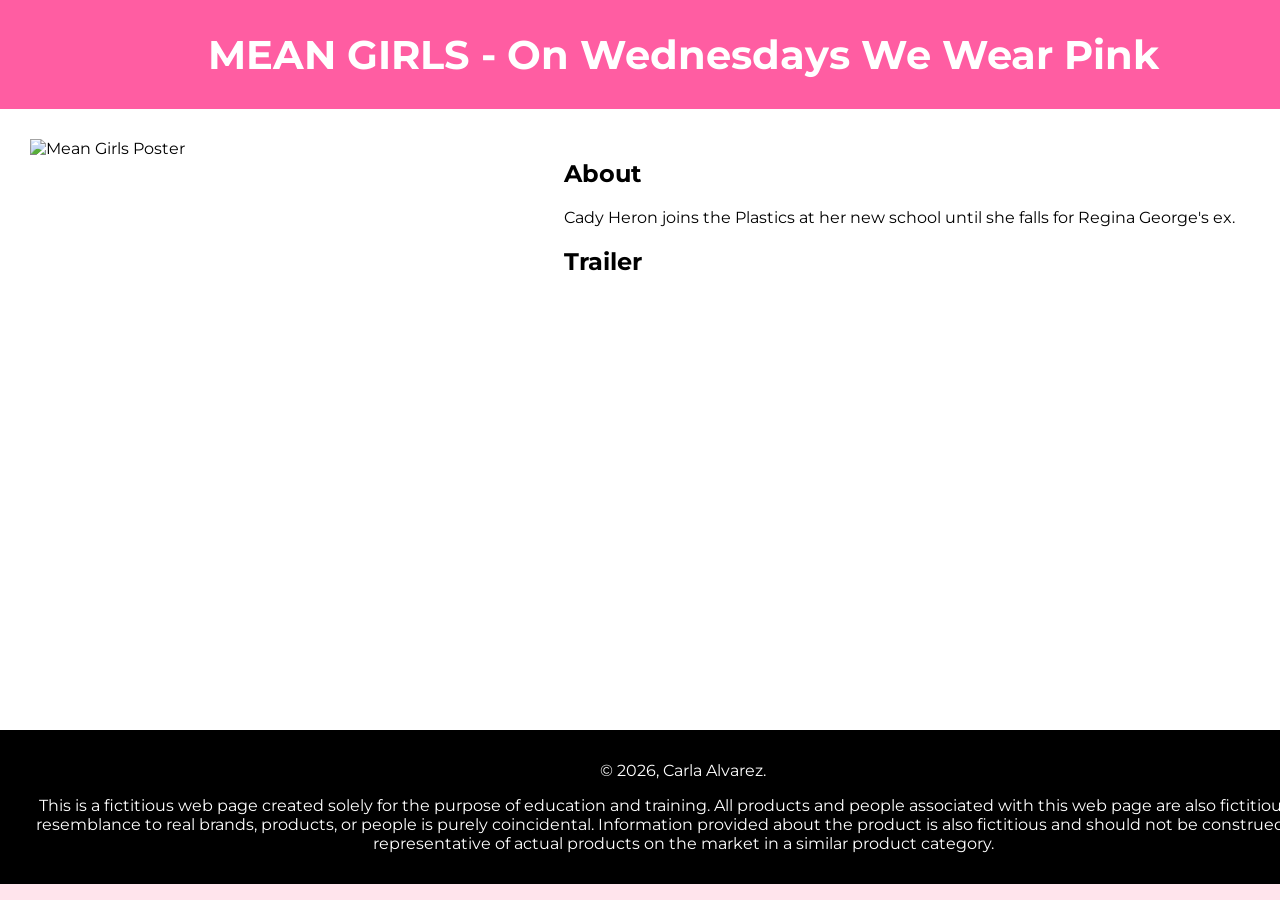
==== Gra1144CP3CarlaAlvarez2026C/index.html @ b6ee165d "Add files via upload" ====
<!doctype html>
<html>
<head>
<meta charset="UTF-8">
<title>Mean Girls</title>
<link href="https://fonts.googleapis.com/css2?family=Montserrat:wght@400;700&display=swap" rel="stylesheet">

<style>
/* CSS goes here - from board */
body{ margin:0; background:#ffe4ec; font-family:'Montserrat', sans-serif; }

#wrapper{
  width:1366px;
  display:block;
  margin:auto;
  background:white;
}

header{
  background:#ff5da2;
  color:white;
  padding:30px;
  text-align:center;
  font-size:40px;
  font-weight:700;
}

main{
  padding:30px;
  display:flex;
  gap:20px;
}

footer{
  background:black;
  color:white;
  padding:15px;
  text-align:center;
}

img{ width:100%; object-fit:cover; }
iframe{ width:100%; height:400px; border:0; }
</style>
</head>

<body>
  <div id="wrapper">
    <header>MEAN GIRLS - On Wednesdays We Wear Pink</header>
    
    <main>
      <div style="width:40%;">
        <img src="https://cdng.europosters.eu/pod_public/1300/266280.jpg" alt="Mean Girls Poster">
      </div>
      
      <div style="width:60%;">
        <h2>About</h2>
        <p>Cady Heron joins the Plastics at her new school until she falls for Regina George's ex.</p>
        
        <h2>Trailer</h2>
        <iframe width="560" height="315" src="https://www.youtube.com/embed/oDU84nmSDXc" title="Mean-Girls-Trailer" frameborder="0" allowfullscreen></iframe>
      </div>
    </main>
    
<footer> <p> &copy; 2026, Carla Alvarez.</p>
<p>This is a fictitious web page created solely for the purpose of education and training. All products and people associated with this web page are also fictitious. Any resemblance to real brands, products, or people is purely coincidental. Information provided about the product is also fictitious and should not be construed to be representative of actual products on the market in a similar product category.</p>
	  </footer>
  </div>
</body>
</html>
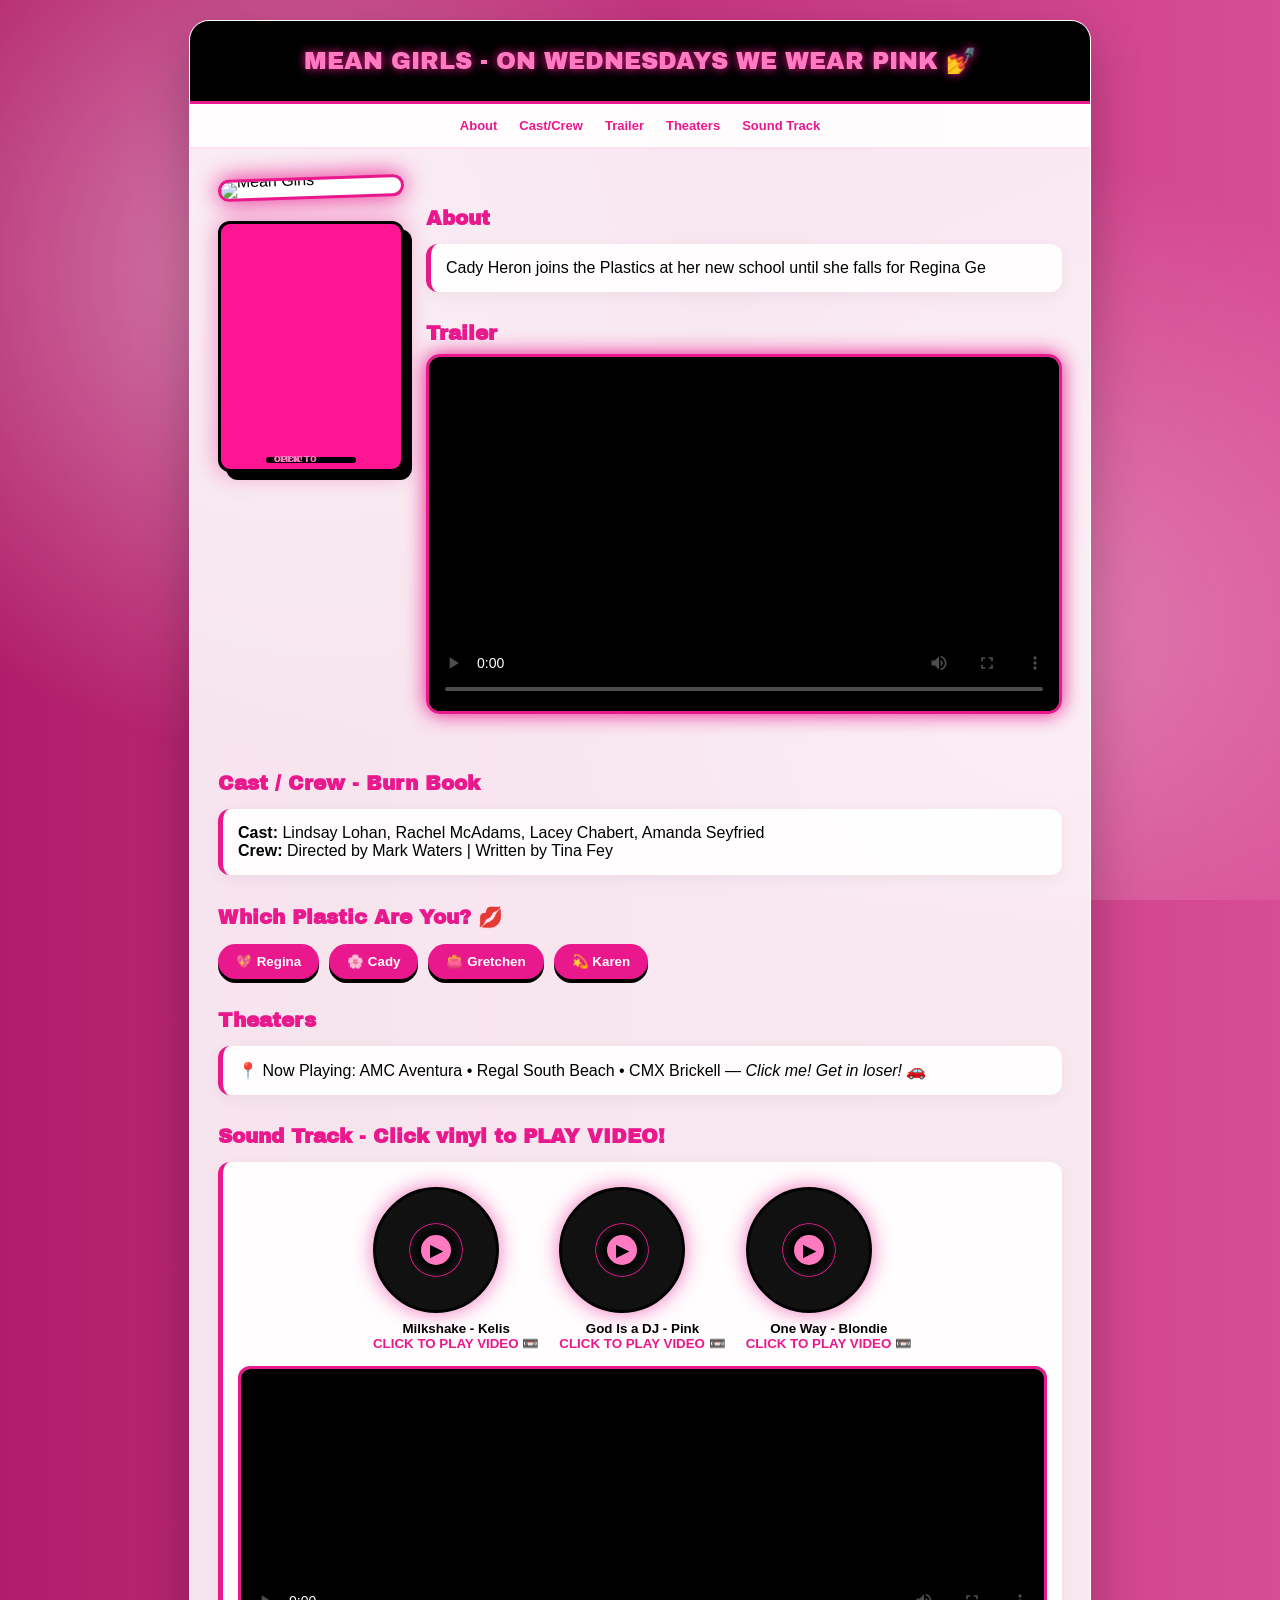
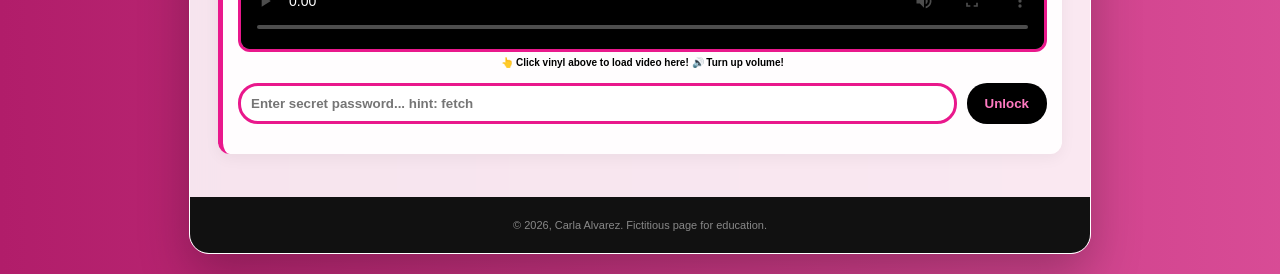
==== commit 183430be: "Update index.html" ====
--- a/Gra1144CP3CarlaAlvarez2026C/index.html
+++ b/Gra1144CP3CarlaAlvarez2026C/index.html
@@ -1,69 +1,174 @@
-<!doctype html>
+<!DOCTYPE html>
 <html>
 <head>
 <meta charset="UTF-8">
-<title>Mean Girls</title>
-<link href="https://fonts.googleapis.com/css2?family=Montserrat:wght@400;700&display=swap" rel="stylesheet">
-
+<meta name="viewport" content="width=device-width, initial-scale=1.0">
+<title>MEAN GIRLS - On Wednesdays We Wear Pink</title>
 <style>
-/* CSS goes here - from board */
-body{ margin:0; background:#ffe4ec; font-family:'Montserrat', sans-serif; }
-
-#wrapper{
-  width:1366px;
-  display:block;
-  margin:auto;
-  background:white;
-}
-
-header{
-  background:#ff5da2;
-  color:white;
-  padding:30px;
-  text-align:center;
-  font-size:40px;
-  font-weight:700;
-}
-
-main{
-  padding:30px;
-  display:flex;
-  gap:20px;
-}
-
-footer{
-  background:black;
-  color:white;
-  padding:15px;
-  text-align:center;
-}
-
-img{ width:100%; object-fit:cover; }
-iframe{ width:100%; height:400px; border:0; }
+  @import url('https://fonts.googleapis.com/css2?family=Archivo+Black&display=swap');
+  *{cursor: url("data:image/svg+xml;utf8,[STRIPPED]"), auto;}
+  body{margin:0; font-family:Arial, sans-serif; display:flex; justify-content:center; padding:20px; min-height:100vh; overflow-x:hidden; background: linear-gradient(270deg, #e9188c, #ff4db8, #ff1493, #ff7ac1, #b11d6a); background-size:800% 800%; animation:shinyPink 8s ease infinite; position:relative;}
+  body::before{content:''; position:fixed; inset:0; background: radial-gradient(circle at 20% 30%, rgba(255,255,255,0.4) 0%, transparent 40%), radial-gradient(circle at 80% 70%, rgba(255,255,255,0.3) 0%, transparent 40%); animation: glitterMove 6s ease-in-out infinite alternate; pointer-events:none;}
+  @keyframes shinyPink{0%{background-position:0% 50%}50%{background-position:100% 50%}100%{background-position:0% 50%}} @keyframes glitterMove{0%{transform:translate(0,0)}100%{transform:translate(-20px,20px)}}
+  .card{width:100%; max-width:900px; background:rgba(255,255,255,0.88); backdrop-filter:blur(16px); border-radius:20px; overflow:hidden; border:1px solid #fff; box-shadow:0 20px 50px rgba(0,0,0,0.25); position:relative; z-index:1; animation: floatCard 6s ease-in-out infinite;}
+  @keyframes floatCard{0%,100%{transform:translateY(0)}50%{transform:translateY(-6px)}}
+  .header{background:#000; color:#ff7ac1; text-align:center; padding:26px; font-family:'Archivo Black'; font-size:24px; border-bottom:3px solid #e9188c; text-shadow:0 0 10px #e9188c; animation: neonPulse 1.5s alternate infinite; cursor:pointer;}
+  @keyframes neonPulse{from{ text-shadow:0 0 10px #e9188c} to{ text-shadow:0 0 20px #fff, 0 0 40px #ff7ac1}}
+  nav{background:rgba(255,255,255,0.9); display:flex; justify-content:center; gap:22px; padding:14px; border-bottom:2px solid #ffe0ef; position:sticky; top:0; z-index:10;}
+  nav a{color:#e9188c; text-decoration:none; font-weight:900; font-size:13px; transition:0.3s;}
+  nav a:hover{transform:scale(1.2) rotate(-3deg); color:#000;}
+  .content{padding:28px; display:grid; grid-template-columns:180px 1fr; gap:28px; align-items:start;}
+  .left-col{display:flex; flex-direction:column; gap:22px;}
+  .poster-wrap{width:100%; border-radius:18px; overflow:hidden; transform:rotate(-2deg); border:3px solid #e9188c; box-shadow:0 0 25px #e9188c; background:#fff; line-height:0; transition:0.4s;}
+  .poster-wrap img{width:100%; display:block;}
+  .burn-book-wrap{width:100%; height:245px; perspective:800px; display:flex; justify-content:center; align-items:center; border-radius:12px; border:3px solid #000; box-shadow:8px 8px 0 #000, 0 0 25px rgba(233,24,140,0.5); overflow:hidden; background:#ff1493; line-height:0; cursor:pointer; position:relative;}
+  .burn-book-wrap img{width:100%; height:100%; object-fit:cover; transform: scale(1.35); border:none; animation: spinBook 4s linear infinite; transform-style:preserve-3d;}
+  .burn-book-wrap::after{content:'CLICK TO OPEN!'; position:absolute; bottom:6px; left:50%; transform:translateX(-50%); background:#000; color:#ff7ac1; font-family:'Archivo Black'; font-size:8px; padding:3px 8px; border-radius:10px; z-index:2;}
+  @keyframes spinBook{0%{transform:rotateY(0deg) rotate(-2deg) scale(1.35)}50%{transform:rotateY(180deg) rotate(2deg) scale(1.45)}100%{transform:rotateY(360deg) rotate(-2deg) scale(1.35)}}
+  h2{color:#e9188c; font-family:'Archivo Black'; font-size:20px; margin:30px 0 10px 0;}
+  .trailer-wrap{border:3px solid #e9188c; border-radius:14px; overflow:hidden; box-shadow:0 0 20px #e9188c;}
+  .trailer-wrap video{width:100%; display:block; aspect-ratio:16/9; background:#000;}
+  .section{padding:0 28px 28px 28px;}
+  .plastic-card{background:rgba(255,255,255,0.95); border-left:5px solid #e9188c; padding:15px; border-radius:12px; margin:15px 0; transition:0.4s; box-shadow:0 4px 15px rgba(0,0,0,0.05);}
+  .plastic-card:hover{transform:translateX(10px) rotateY(-8deg); background:#fff; box-shadow:-10px 10px 30px rgba(233,24,140,0.2); border-left-width:8px;}
+  .quiz{display:flex; gap:10px; flex-wrap:wrap; margin:15px 0;} .quiz button{background:#e9188c; color:#fff; border:none; padding:10px 18px; border-radius:20px; font-weight:900; transition:0.3s; box-shadow:0 4px 0 #000;}
+  .quiz button:hover{transform:translateY(-3px); box-shadow:0 7px 0 #000; background:#000; color:#ff7ac1;}
+  .footer{background:#111; color:#888; text-align:center; padding:22px; font-size:11px;}
+  .pop-quote{position:fixed; background:#000; color:#ff7ac1; padding:8px 14px; border-radius:20px; font-weight:900; font-size:12px; font-family:'Archivo Black'; pointer-events:none; z-index:9999; animation:pop 1.2s forwards; border:2px solid #e9188c;}
+  @keyframes pop{0%{transform:translate(-50%,-100%) scale(0)}20%{transform:translate(-50%,-130%) scale(1.3) rotate(-3deg)}100%{transform:translate(-50%,-250%) scale(0); opacity:0}}
+  .sparkle{position:fixed; pointer-events:none; animation:sparkleFall 1s linear forwards; z-index:9999;}
+  @keyframes sparkleFall{0%{transform:translateY(0) scale(1); opacity:1}100%{transform:translateY(120px) scale(0) rotate(180deg); opacity:0}}
+  .vinyl-grid{display:flex; gap:20px; flex-wrap:wrap; justify-content:center; margin-top:10px;}
+  .vinyl{width:120px; height:120px; border-radius:50%; background:radial-gradient(circle, #ff7ac1 15%, #000 16%, #111 30%, #e9188c 31%, #111 32%, #111 100%); display:flex; align-items:center; justify-content:center; animation: spinVinyl 3s linear infinite; box-shadow:0 0 20px rgba(233,24,140,0.6); position:relative; cursor:pointer; border:3px solid #000; transition:0.3s;}
+  .vinyl:hover{transform:scale(1.1); box-shadow:0 0 40px #ff7ac1;}
+  .vinyl.playing{animation-duration:0.5s; box-shadow:0 0 40px #fff, 0 0 60px #ff7ac1;}
+  .vinyl::after{content:'▶'; font-size:16px; color:#000; background:#ff7ac1; width:30px; height:30px; border-radius:50%; display:flex; align-items:center; justify-content:center; font-weight:900;}
+  .vinyl.playing::after{content:'⏸';}
+  @keyframes spinVinyl{from{transform:rotate(0deg)} to{transform:rotate(360deg)}}
+  .book-modal{position:fixed; inset:0; background:rgba(0,0,0,0.85); z-index:10000; display:none; align-items:center; justify-content:center; padding:20px;}
+  .book-page{width:90%; max-width:500px; background:#fff; background-image: repeating-linear-gradient(#fff 0px, #fff 24px, #ffccde 25px); border:4px solid #000; padding:30px; border-radius:10px; font-family:'Comic Sans MS', cursive; position:relative; transform:rotate(-1deg); animation: openBook 0.5s ease;}
+  @keyframes openBook{from{transform:rotateY(-90deg) scale(0.5)} to{transform:rotateY(0deg) rotate(-1deg) scale(1)}}
+  .secret-input{display:flex; gap:10px; margin:15px 0;} .secret-input input{flex:1; padding:10px; border:3px solid #e9188c; border-radius:20px; font-weight:900;} .secret-input button{background:#000; color:#ff7ac1; border:none; padding:10px 18px; border-radius:20px; font-weight:900; cursor:pointer;}
+  .pink-car{position:fixed; bottom:20px; left:-200px; font-size:40px; z-index:9999; pointer-events:none; display:none; transition: left 2.5s linear;}
+  .yt-box{margin-top:15px; border:3px solid #e9188c; border-radius:12px; overflow:hidden; background:#000;}
+  .yt-box video{width:100%; height:280px; display:block; background:#000;}
+  @media(max-width:650px){ .content{grid-template-columns:1fr;} .poster-wrap, .burn-book-wrap{width:180px; margin:0 auto;} }
 </style>
 </head>
-
 <body>
-  <div id="wrapper">
-    <header>MEAN GIRLS - On Wednesdays We Wear Pink</header>
-    
-    <main>
-      <div style="width:40%;">
-        <img src="https://cdng.europosters.eu/pod_public/1300/266280.jpg" alt="Mean Girls Poster">
+<div class="card">
+  <div class="header" onclick="sayPink()">MEAN GIRLS - ON WEDNESDAYS WE WEAR PINK 💅</div>
+  <nav><a href="#about">About</a><a href="#cast">Cast/Crew</a><a href="#trailer">Trailer</a><a href="#theaters">Theaters</a><a href="#soundtrack">Sound Track</a></nav>
+  <div class="content">
+    <div class="left-col">
+      <div class="poster-wrap"><img src="266280.jpg" alt="Mean Girls"></div>
+      <div class="burn-book-wrap" onclick="openBook()"><img src="Hot Pink Burn Book Cutout.png" alt="Burn Book"></div>
+    </div>
+    <div>
+      <h2 id="about">About</h2>
+      <div class="plastic-card"><span id="typewriter"></span></div>
+      <h2 id="trailer">Trailer</h2>
+      <div class="trailer-wrap"><video controls poster="266280.jpg"><source src="Mean-Girls-video" type="video/mp4"></video></div>
+    </div>
+  </div>
+  <div class="section">
+    <h2 id="cast">Cast / Crew - Burn Book </h2>
+    <div class="plastic-card"><strong>Cast:</strong> Lindsay Lohan, Rachel McAdams, Lacey Chabert, Amanda Seyfried<br><strong>Crew:</strong> Directed by Mark Waters | Written by Tina Fey</div>
+    <h2>Which Plastic Are You? 💋</h2>
+    <div class="quiz">
+      <button onclick="result('You are REGINA - a little bit dramatic but everyone loves you 👑')">💖 Regina</button>
+      <button onclick="result('You are CADY - sweet but will strike if needed 😇')">🌸 Cady</button>
+      <button onclick="result('You are GRETCHEN - stop trying to make fetch happen! So loyal 💄')">👛 Gretchen</button>
+      <button onclick="result('You are KAREN - you are like a mouse, duh! So cute 💫')">💫 Karen</button>
+    </div>
+    <div id="quizResult" class="plastic-card" style="display:none; background:#000; color:#ff7ac1; border-left-color:#000; font-weight:900;"></div>
+    <h2 id="theaters">Theaters</h2>
+    <div class="plastic-card" onclick="driveCar()" style="cursor:pointer;">📍 Now Playing: AMC Aventura • Regal South Beach • CMX Brickell — <em>Click me! Get in loser!</em> 🚗</div>
+    <h2 id="soundtrack">Sound Track - Click vinyl to PLAY VIDEO!</h2>
+    <div class="plastic-card"> 
+      <div class="vinyl-grid">
+        <div style="text-align:center;">
+          <div class="vinyl" id="videopicturevinyl" onclick="playLocalVideo('videopicture', this)"></div>
+          <small style="font-weight:900; display:block; margin-top:8px;">Milkshake - Kelis<br><span style="color:#e9188c;">CLICK TO PLAY VIDEO 📼</span></small>
+        </div>
+        <div style="text-align:center;">
+          <div class="vinyl" onclick="playLocalVideo('godisadj.mp4', this)"></div>
+          <small style="font-weight:900; display:block; margin-top:8px;">God Is a DJ - Pink<br><span style="color:#e9188c;">CLICK TO PLAY VIDEO 📼</span></small>
+        </div>
+        <div style="text-align:center;">
+          <div class="vinyl" onclick="playLocalVideo('oneway.mp4', this)"></div>
+          <small style="font-weight:900; display:block; margin-top:8px;">One Way - Blondie<br><span style="color:#e9188c;">CLICK TO PLAY VIDEO 📼</span></small>
+        </div>
       </div>
-      
-      <div style="width:60%;">
-        <h2>About</h2>
-        <p>Cady Heron joins the Plastics at her new school until she falls for Regina George's ex.</p>
-        
-        <h2>Trailer</h2>
-        <iframe width="560" height="315" src="https://www.youtube.com/embed/oDU84nmSDXc" title="Mean-Girls-Trailer" frameborder="0" allowfullscreen></iframe>
+      <div class="yt-box" id="ytBox">
+        <video id="mainVideoPlayer" controls playsinline poster="266280.jpg">
+          <source id="videoSource" src="" type="video/mp4">
+        </video>
       </div>
-    </main>
-    
-<footer> <p> &copy; 2026, Carla Alvarez.</p>
-<p>This is a fictitious web page created solely for the purpose of education and training. All products and people associated with this web page are also fictitious. Any resemblance to real brands, products, or people is purely coincidental. Information provided about the product is also fictitious and should not be construed to be representative of actual products on the market in a similar product category.</p>
-	  </footer>
+      <div id="nowPlaying" style="margin-top:10px; background:#000; color:#ff7ac1; padding:10px; border-radius:20px; font-weight:900; font-size:12px; display:none; text-align:center;"></div>
+      <p style="font-size:10px; font-weight:900; text-align:center; margin-top:5px;">👆 Click vinyl above to load video here! 🔊 Turn up volume!</p>
+      <div style="margin-top:15px;">
+        <div class="secret-input"><input id="secretPass" placeholder="Enter secret password... hint: fetch"><button onclick="checkSecret()">Unlock</button></div>
+        <div id="secretPage" style="display:none; background:#000; color:#ff7ac1; padding:15px; border-radius:12px; font-weight:900; border:2px solid #e9188c;">🔓 SECRET PAGE UNLOCKED!<br><br>Regina: Fugly cow 🐄<br>Gretchen: Full of secrets 🤫<br>Karen: I'm a mouse duh!<br><br>So fetch!</div>
+      </div>
+    </div>
   </div>
+  <div class="footer">© 2026, Carla Alvarez. Fictitious page for education.</div>
+</div>
+<div class="book-modal" id="bookModal" onclick="closeBook()">
+  <div class="book-page" onclick="event.stopPropagation()">
+    <h3 style="font-family:'Archivo Black'; color:#e9188c;">🔥 Burn Book 🔥</h3>
+    <p><strong>Regina:</strong> Fugly cow, queen bee but totally fake.</p>
+    <p><strong>Gretchen:</strong> Hair full of secrets!</p>
+    <p><strong>Karen:</strong> I'm a mouse, duh!</p>
+    <button onclick="closeBook()" style="background:#e9188c; color:#fff; border:none; padding:10px 20px; border-radius:20px; font-weight:900; margin-top:10px;">Close Book 💅</button>
+  </div>
+</div>
+<div class="pink-car" id="pinkCar">🚗💨💖</div>
+<script>
+const aboutText = "Cady Heron joins the Plastics at her new school until she falls for Regina George's ex. So fetch! On Wednesdays we wear pink!";
+let i=0; function typeWriter(){ if(i < aboutText.length){ document.getElementById("typewriter").innerHTML += aboutText.charAt(i); i++; setTimeout(typeWriter, 25); } } typeWriter();
+const quotes = ["On Wednesdays we wear pink!", "You go Glen Coco!", "She doesn't even go here!", "That's so fetch!", "Get in loser!", "Is butter a carb?"];
+document.addEventListener('click', (e)=>{
+  if(e.target.tagName==='BUTTON' || e.target.closest('.vinyl') || e.target.closest('.burn-book-wrap') || e.target.closest('.book-modal') || e.target.closest('video')) return;
+  if(e.target.tagName==='A' || e.target.tagName==='VIDEO' || e.target.closest('nav')) return;
+  const b=document.createElement('div'); b.className='pop-quote'; b.textContent=quotes[Math.floor(Math.random()*quotes.length)]; b.style.left=e.pageX+'px'; b.style.top=e.pageY+'px'; document.body.appendChild(b); setTimeout(()=>b.remove(),1200);
+});
+document.addEventListener('mousemove', (e)=>{ if(Math.random()>0.90){ const s=document.createElement('div'); s.className='sparkle'; s.innerHTML=['💖','✨','💄'][Math.floor(Math.random()*3)]; s.style.left=e.pageX+'px'; s.style.top=e.pageY+'px'; document.body.appendChild(s); setTimeout(()=>s.remove(),1000); }});
+function result(text){ const r=document.getElementById('quizResult'); r.style.display='block'; r.textContent=text; r.animate([{transform:'scale(0) rotate(-10deg)'},{transform:'scale(1.2) rotate(3deg)'},{transform:'scale(1) rotate(0deg)'}],{duration:500});}
+function openBook(){ document.getElementById('bookModal').style.display='flex'; }
+function closeBook(){ document.getElementById('bookModal').style.display='none'; }
+function driveCar(){ const car=document.getElementById('pinkCar'); car.style.display='block'; car.style.left='-200px'; setTimeout(()=>{ car.style.left='110%'; }, 100); setTimeout(()=>{ car.style.display='none'; }, 2600); }
+function checkSecret(){ const pass=document.getElementById('secretPass').value.toLowerCase(); if(pass.includes('fetch')){ document.getElementById('secretPage').style.display='block'; result('You unlocked the secret! 🔓'); } else { result('Wrong! Hint: fetch... 🤫'); }}
+function sayPink(){ const utter = new SpeechSynthesisUtterance("On Wednesdays we wear pink!"); utter.pitch=1.8; utter.rate=0.9; speechSynthesis.speak(utter); }
+let currentVinyl = null;
+let currentFile = null;
+function playLocalVideo(file, el){
+  const video = document.getElementById('mainVideoPlayer');
+  const source = document.getElementById('videoSource');
+  const box = document.getElementById('ytBox');
+  const now = document.getElementById('nowPlaying');
+  if(currentFile === file && !video.paused){
+    video.pause(); el.classList.remove('playing'); now.style.display='none'; return;
+  }
+  if(currentVinyl) currentVinyl.classList.remove('playing');
+  source.src = file;
+  video.load();
+  box.style.display = 'block';
+  video.play().then(()=>{
+    el.classList.add('playing');
+    currentVinyl = el;
+    currentFile = file;
+    now.style.display='block';
+    now.textContent = '🎬 Now Playing VIDEO: ' + file;
+    box.scrollIntoView({behavior:'smooth', block:'center'});
+  }).catch(err=>{
+    now.style.display='block';
+    now.textContent = '⚠️ Cannot play ' + file + ' - Make sure milkshake.mp4 is in same folder! Re-save that googlevideo link as Page Source, not Web Archive.';
+    result('File not found! That .webarchive file wont play - need .mp4');
+  });
+  video.onended = () => { el.classList.remove('playing'); now.textContent = 'Finished: ' + file; };
+}
+</script>
 </body>
-</html>+</html>   
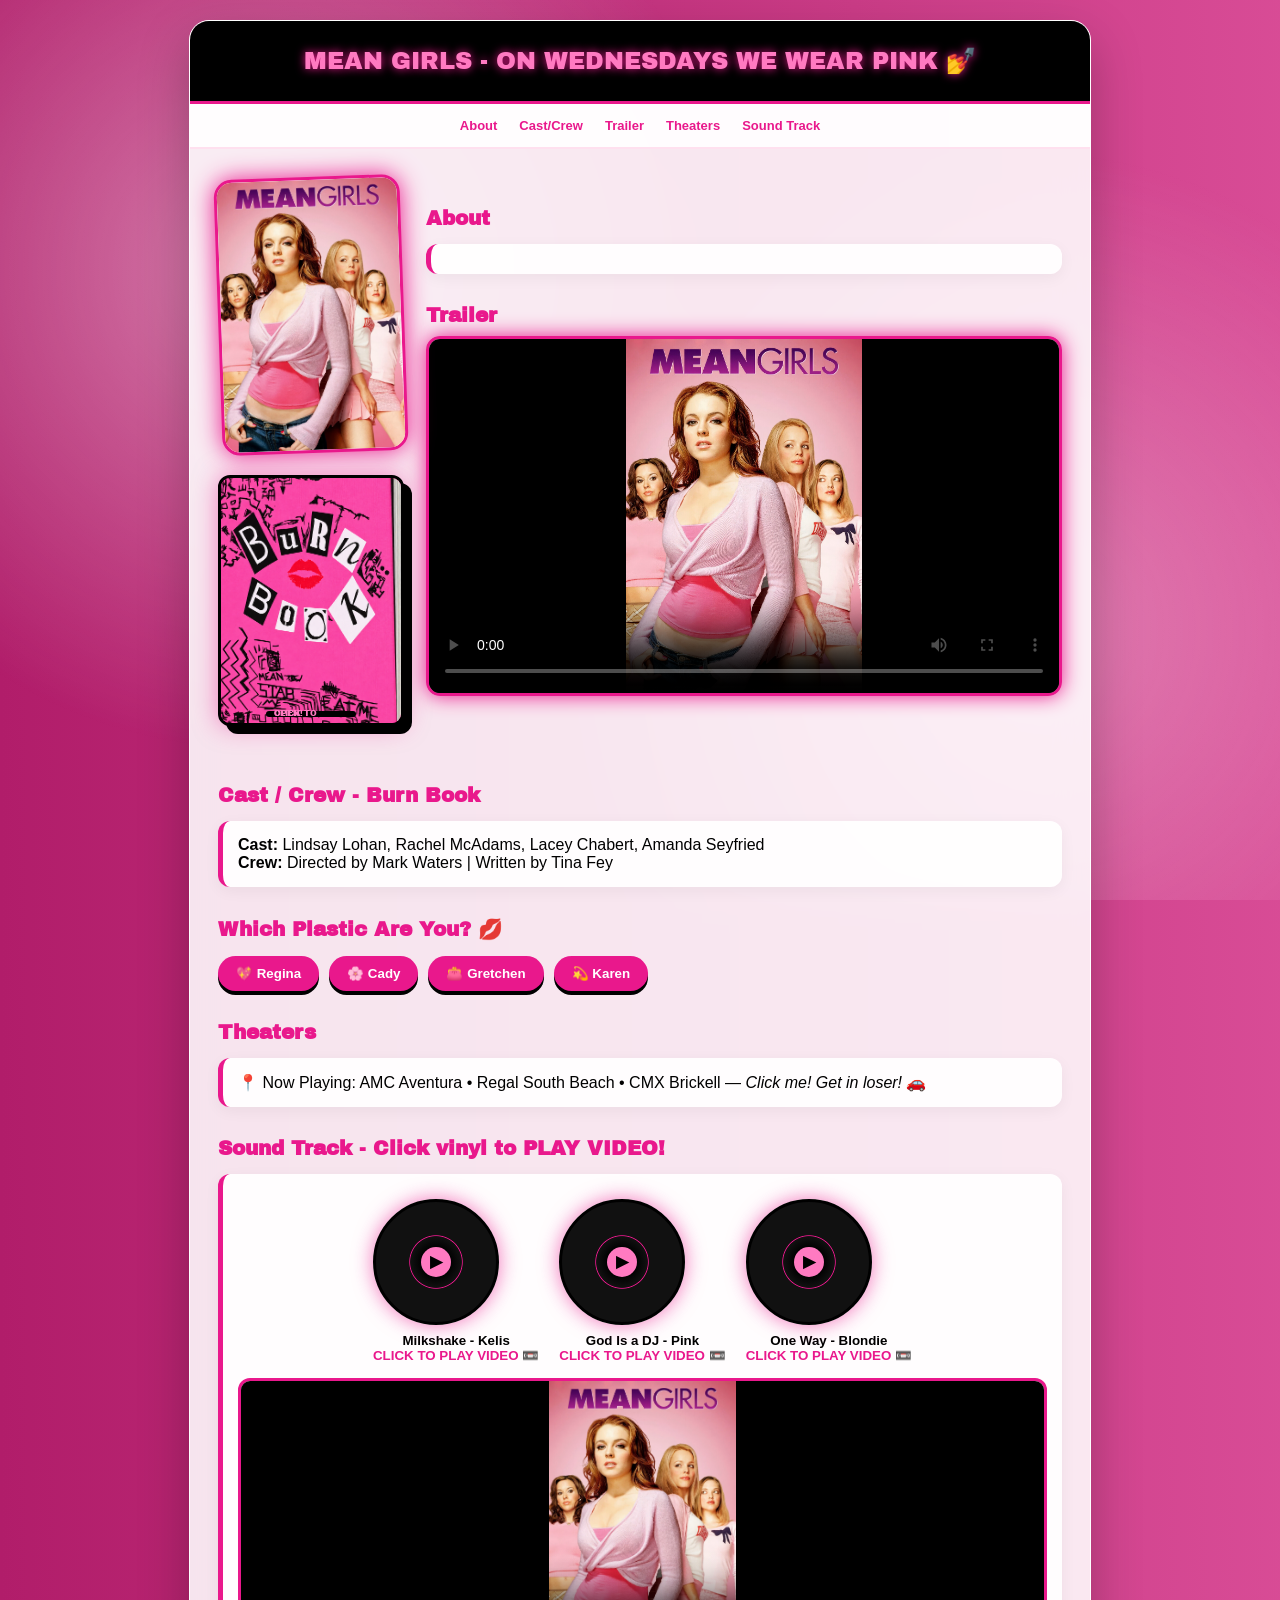
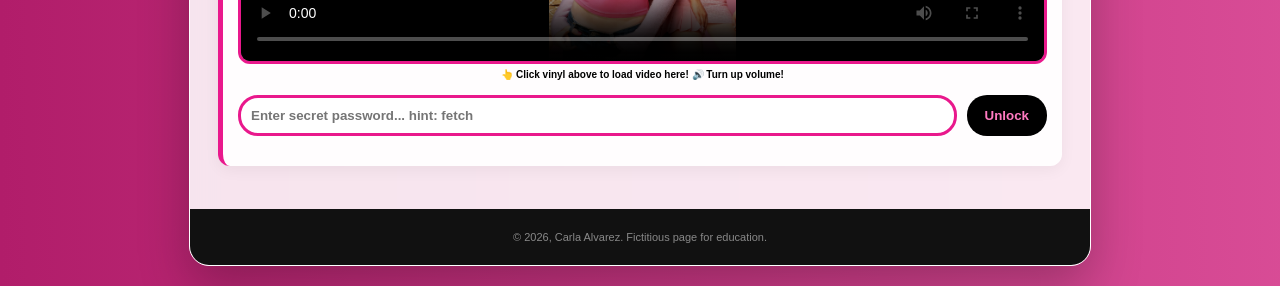
==== commit 098195ee: "Update index.html" ====
--- a/Gra1144CP3CarlaAlvarez2026C/index.html
+++ b/Gra1144CP3CarlaAlvarez2026C/index.html
@@ -162,13 +162,11 @@
     now.style.display='block';
     now.textContent = '🎬 Now Playing VIDEO: ' + file;
     box.scrollIntoView({behavior:'smooth', block:'center'});
-  }).catch(err=>{
+  }
     now.style.display='block';
-    now.textContent = '⚠️ Cannot play ' + file + ' - Make sure milkshake.mp4 is in same folder! Re-save that googlevideo link as Page Source, not Web Archive.';
-    result('File not found! That .webarchive file wont play - need .mp4');
   });
   video.onended = () => { el.classList.remove('playing'); now.textContent = 'Finished: ' + file; };
 }
 </script>
 </body>
-</html>   
+</html>
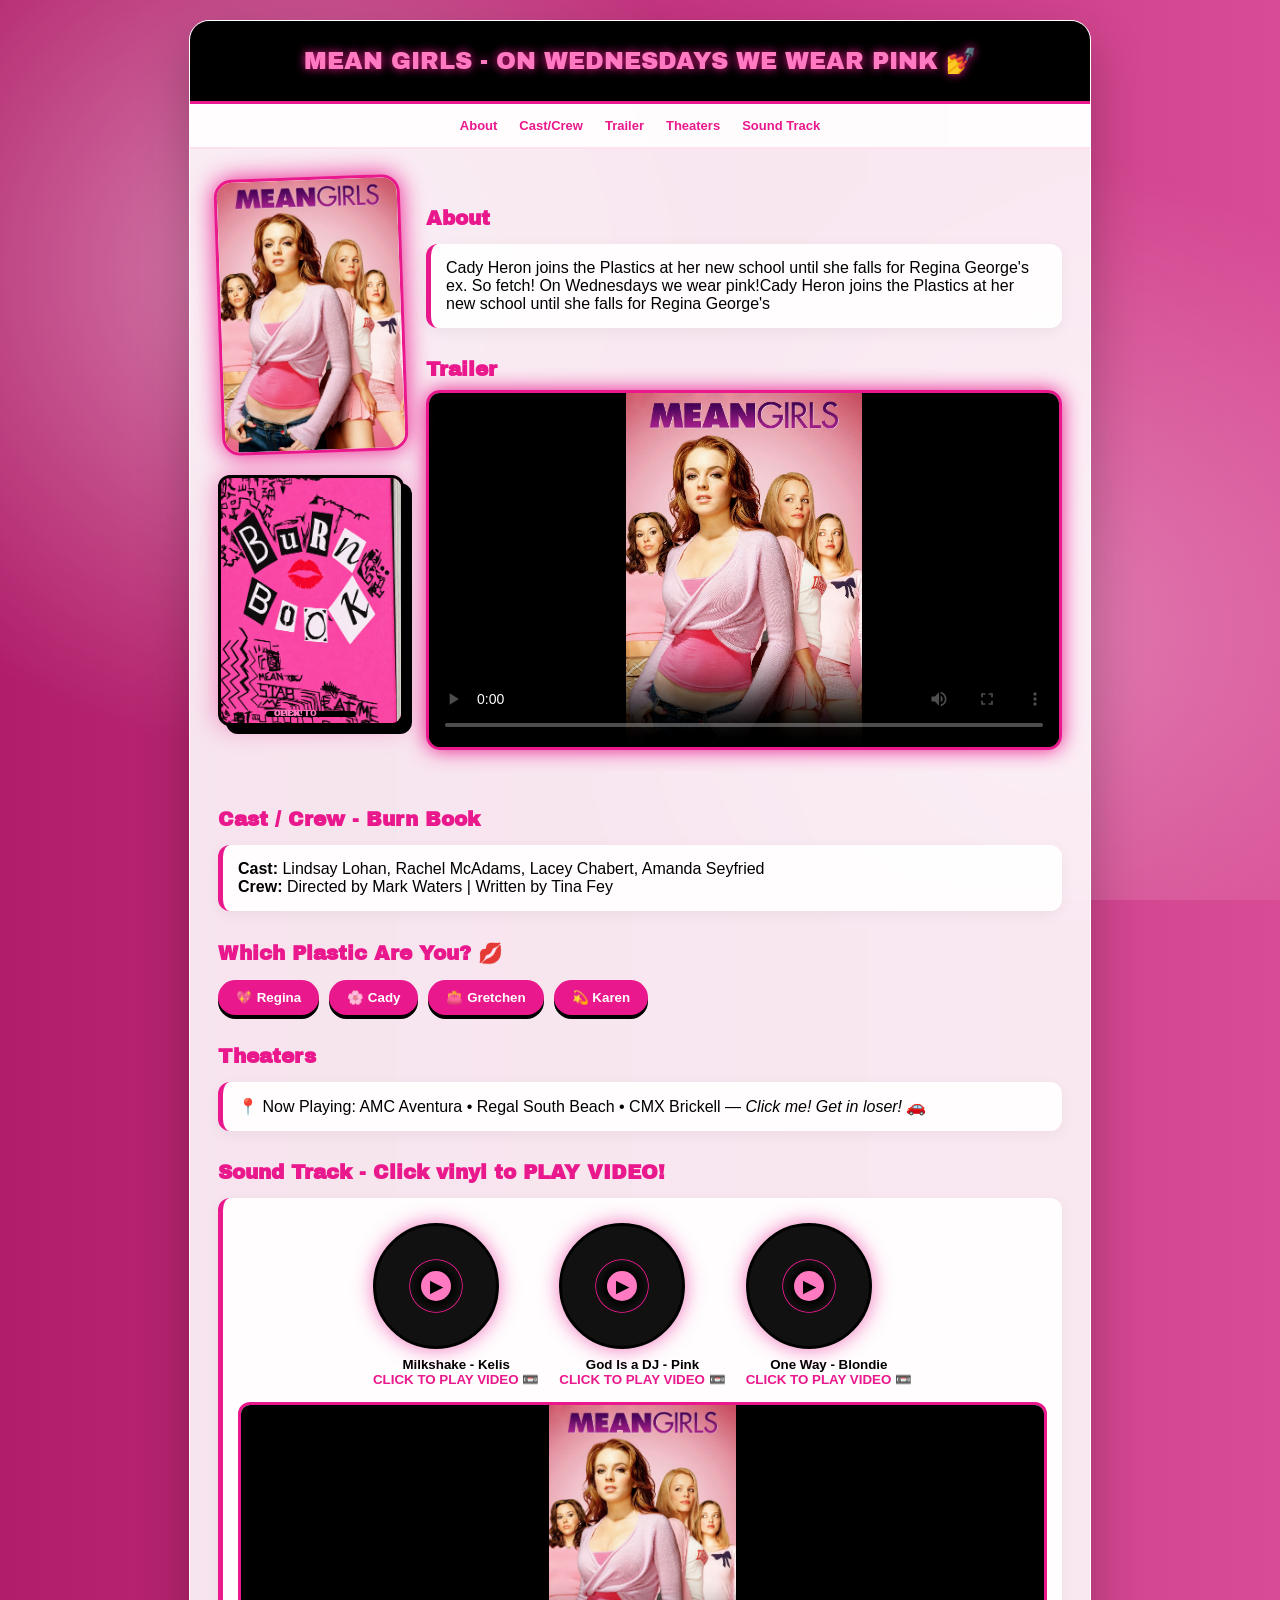
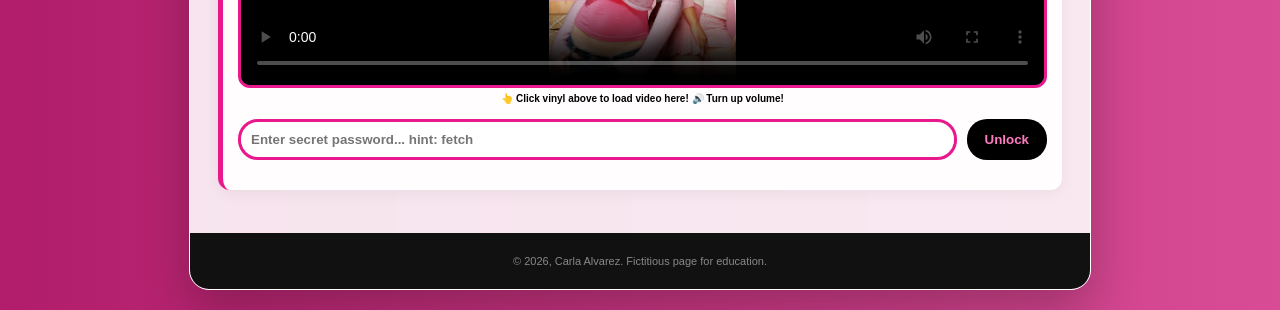
==== commit 4e489374: "Update index.html" ====
--- a/Gra1144CP3CarlaAlvarez2026C/index.html
+++ b/Gra1144CP3CarlaAlvarez2026C/index.html
@@ -66,7 +66,7 @@
     </div>
     <div>
       <h2 id="about">About</h2>
-      <div class="plastic-card"><span id="typewriter"></span></div>
+      <div class="plastic-card"><span id="typewriter">Cady Heron       joins the Plastics at her new school until she falls for Regina George's ex. So fetch! On Wednesdays we wear pink!</span></div>
       <h2 id="trailer">Trailer</h2>
       <div class="trailer-wrap"><video controls poster="266280.jpg"><source src="Mean-Girls-video" type="video/mp4"></video></div>
     </div>
@@ -162,8 +162,10 @@
     now.style.display='block';
     now.textContent = '🎬 Now Playing VIDEO: ' + file;
     box.scrollIntoView({behavior:'smooth', block:'center'});
-  }
+  }).catch(err=>{
     now.style.display='block';
+    now.textContent = '⚠️ Cannot play ' + file + ' - Make sure milkshake.mp4 is in same folder! Re-save that googlevideo link as Page Source, not Web Archive.';
+    result('File not found! That .webarchive file wont play - need .mp4');
   });
   video.onended = () => { el.classList.remove('playing'); now.textContent = 'Finished: ' + file; };
 }
